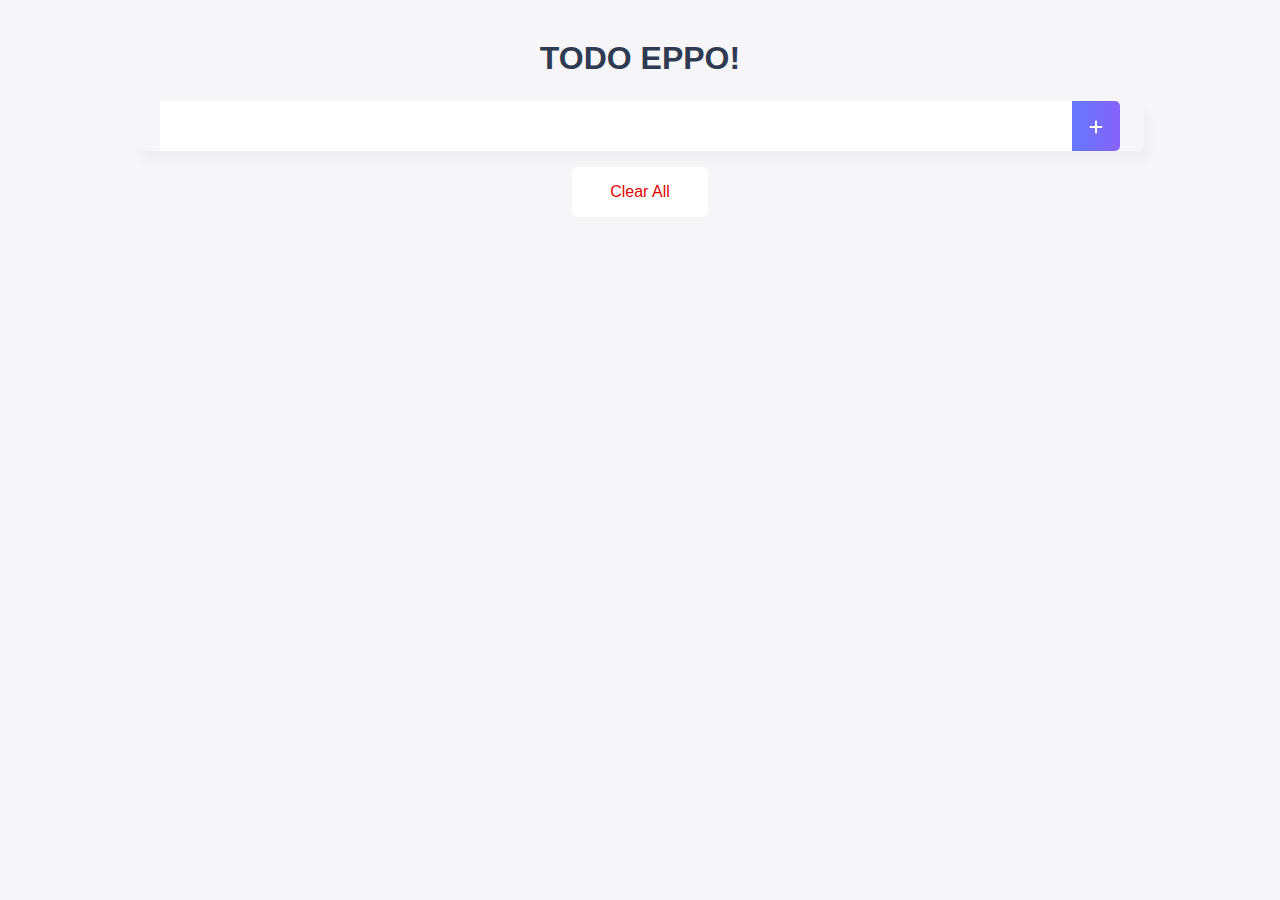
==== index.html @ 1c69ceac "Add files via upload" ====
<!doctype html><html lang=""><head><meta charset="utf-8"><meta http-equiv="X-UA-Compatible" content="IE=edge"><meta name="viewport" content="width=device-width,initial-scale=1"><link rel="icon" href="favicon.ico"><title>vue-todo</title><script defer="defer" src="js/chunk-vendors.09018bb6.js"></script><script defer="defer" src="js/app.956ab67c.js"></script><link href="css/app.fc7ab772.css" rel="stylesheet"></head><body><noscript><strong>We're sorry but vue-todo doesn't work properly without JavaScript enabled. Please enable it to continue.</strong></noscript><div id="app"></div></body></html>
---- css/app.fc7ab772.css ----
h1[data-v-f7744fd0]{color:#2f3b52;font-weight:900;margin:2.5rem 0 1.5rem}input[data-v-868983e2]:focus{outline:none}.inputBox[data-v-868983e2]{display:flex;background:#f6f6f8;height:50px;line-height:50px;border-radius:5px;justify-content:center;margin-bottom:.1rem}.inputBox input[data-v-868983e2]{width:90%;border-style:none;font-size:.9rem;text-align:center}.addContainer[data-v-868983e2]{float:right;background:linear-gradient(90deg,#6478fb,#8763fb);display:block;width:3rem;border-radius:0 5px 5px 0}.addBtn[data-v-868983e2]{color:#fff;vertical-align:middle}ul[data-v-26d89ea7]{list-style-type:none;padding-left:0;margin-top:0;text-align:left}li[data-v-26d89ea7]{display:flex;min-height:50px;height:50px;line-height:50px;margin:.5rem 0;padding:0 .9rem;background:#fff;border-radius:2px;width:85%;margin:0 auto}.checkBtn[data-v-26d89ea7]{line-height:45px;color:#62acde;margin-right:5px}.checkBtnCompleted[data-v-26d89ea7]{color:#b3adad}.textCompleted[data-v-26d89ea7]{text-decoration:line-through;color:#b3adad}.removeBtn[data-v-26d89ea7]{margin-left:auto;color:#de4343}.shadow[data-v-26d89ea7]{box-shadow:5px 10px 10px rgba(0,0,0,.03)}.clearAllContainer[data-v-10dfce94]{width:8.5rem;height:50px;line-height:50px;background-color:#fff;border-radius:5px;margin:0 auto}.clearAllBtn[data-v-10dfce94]{color:#e20303;display:block}html{max-width:80%;margin:0 auto;font-family:Noto Sans JP,sans-serif;font-family:Open Sans,sans-serif;font-family:Poppins,sans-serif;font-family:Ubuntu,sans-serif}body{text-align:center;background-color:#f6f6f8}input{width:200px}button,input{border-style:groove}.shadow{box-shadow:5px 10px 10px rgba(0,0,0,.03)}
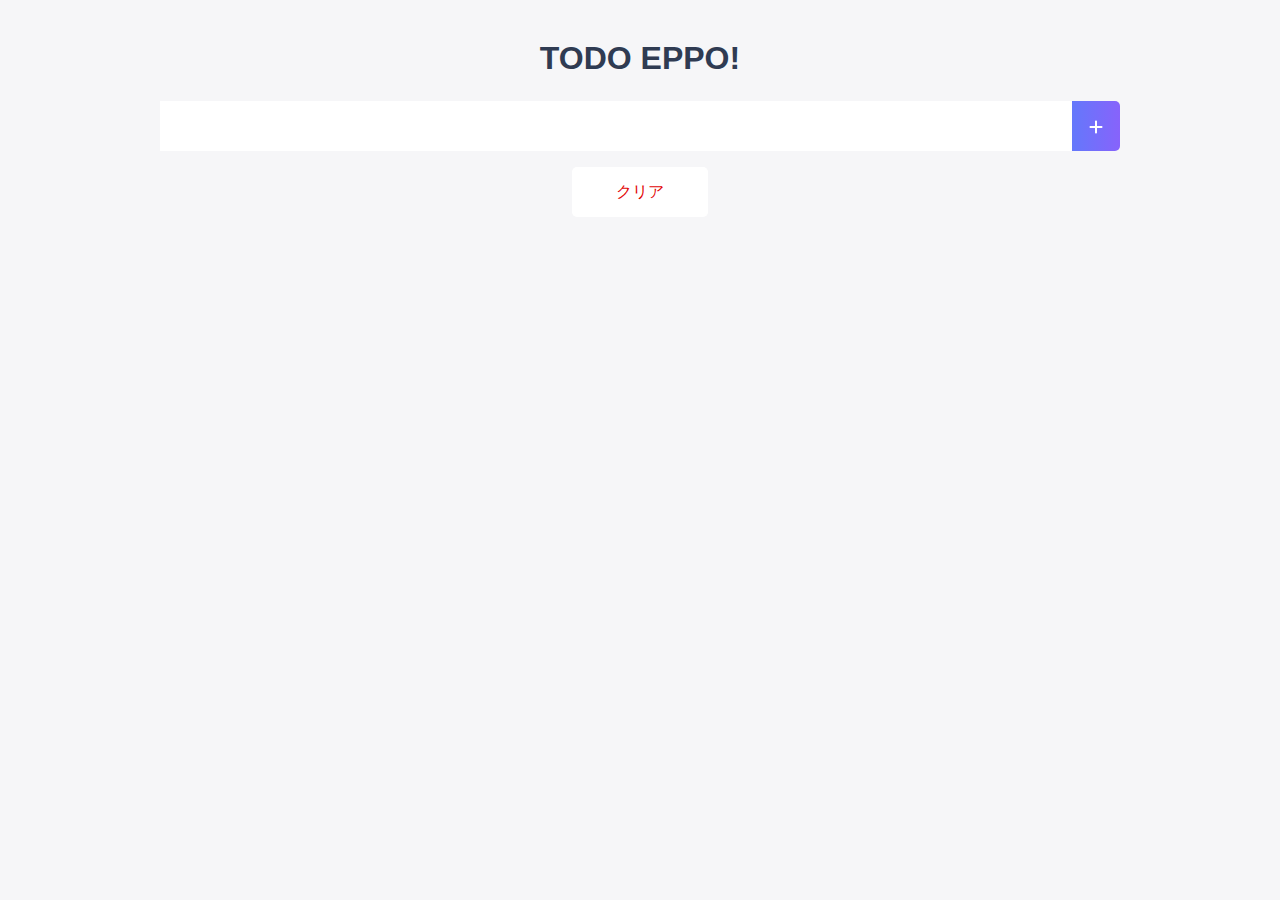
==== commit a2a4f6af: "ver0.2" ====
--- a/index.html
+++ b/index.html
@@ -1 +1 @@
-<!doctype html><html lang=""><head><meta charset="utf-8"><meta http-equiv="X-UA-Compatible" content="IE=edge"><meta name="viewport" content="width=device-width,initial-scale=1"><link rel="icon" href="favicon.ico"><title>vue-todo</title><script defer="defer" src="js/chunk-vendors.09018bb6.js"></script><script defer="defer" src="js/app.956ab67c.js"></script><link href="css/app.fc7ab772.css" rel="stylesheet"></head><body><noscript><strong>We're sorry but vue-todo doesn't work properly without JavaScript enabled. Please enable it to continue.</strong></noscript><div id="app"></div></body></html>+<!doctype html><html lang=""><head><meta charset="utf-8"><meta http-equiv="X-UA-Compatible" content="IE=edge"><meta name="viewport" content="width=device-width,initial-scale=1"><link rel="icon" href="favicon.ico"><title>vue-todo</title><script defer="defer" src="js/chunk-vendors.09018bb6.js"></script><script defer="defer" src="js/app.118b6037.js"></script><link href="css/app.fbb57e64.css" rel="stylesheet"></head><body><noscript><strong>We're sorry but vue-todo doesn't work properly without JavaScript enabled. Please enable it to continue.</strong></noscript><div id="app"></div></body></html>--- a/css/app.fbb57e64.css
+++ b/css/app.fbb57e64.css
@@ -0,0 +1 @@
+h1[data-v-f7744fd0]{color:#2f3b52;font-weight:900;margin:2.5rem 0 1.5rem}.modal-mask{position:fixed;z-index:9998;top:0;left:0;width:100%;height:100%;background-color:rgba(0,0,0,.5);display:table;transition:opacity .3s ease}.modal-wrapper{display:table-cell;vertical-align:middle}.modal-container{width:300px;margin:0 auto;padding:20px 30px;background-color:#fff;border-radius:2px;box-shadow:0 2px 8px rgba(0,0,0,.33);transition:all .3s ease;font-family:Helvetica,Arial,sans-serif}.modal-header h3{margin-top:0;color:#42b983}.modal-body{margin:20px 0}.modal-default-button{float:right}.modal-enter,.modal-leave-active{opacity:0}.modal-enter .modal-container,.modal-leave-active .modal-container{transform:scale(1.1)}input[data-v-755a9b1b]:focus{outline:none}.inputBox[data-v-755a9b1b]{display:flex;background:#f6f6f8;height:50px;line-height:50px;border-radius:5px;justify-content:center;margin-bottom:.1rem}.inputBox input[data-v-755a9b1b]{width:90%;border-style:none;font-size:.9rem;text-align:center}.addContainer[data-v-755a9b1b]{float:right;background:linear-gradient(90deg,#6478fb,#8763fb);display:block;width:3rem;border-radius:0 5px 5px 0}.addBtn[data-v-755a9b1b]{color:#fff;vertical-align:middle}.closeModalBtn[data-v-755a9b1b]{color:#42b983;margin:0 0 60% 60%;font-size:3rem}ul[data-v-6c3d6dfd]{list-style-type:none;padding-left:0;margin-top:0;text-align:left}li[data-v-6c3d6dfd]{display:flex;min-height:50px;height:50px;line-height:50px;margin:.5rem 0;padding:0 .9rem;background:#fff;border-radius:2px;width:85%;margin:0 auto}.checkBtn[data-v-6c3d6dfd]{line-height:45px;color:#62acde;margin-right:5px}.checkBtnCompleted[data-v-6c3d6dfd]{color:#b3adad}.textCompleted[data-v-6c3d6dfd]{text-decoration:line-through;color:#b3adad}.removeBtn[data-v-6c3d6dfd]{margin-left:auto;color:#de4343}.shadow[data-v-6c3d6dfd]{box-shadow:5px 10px 10px rgba(0,0,0,.03)}.list-enter-active[data-v-6c3d6dfd],.list-leave-active[data-v-6c3d6dfd]{transition:all 1s}.list-enter[data-v-6c3d6dfd],.list-leave-to[data-v-6c3d6dfd]{opacity:0;transform:translateY(30px)}.clearAllContainer[data-v-580553ad]{width:8.5rem;height:50px;line-height:50px;background-color:#fff;border-radius:5px;margin:0 auto}.clearAllBtn[data-v-580553ad]{color:#e20303;display:block}html{max-width:80%;margin:0 auto;font-family:Noto Sans JP,sans-serif;font-family:Open Sans,sans-serif;font-family:Poppins,sans-serif;font-family:Ubuntu,sans-serif}body{text-align:center;background-color:#f6f6f8}input{width:200px}button,input{border-style:groove}